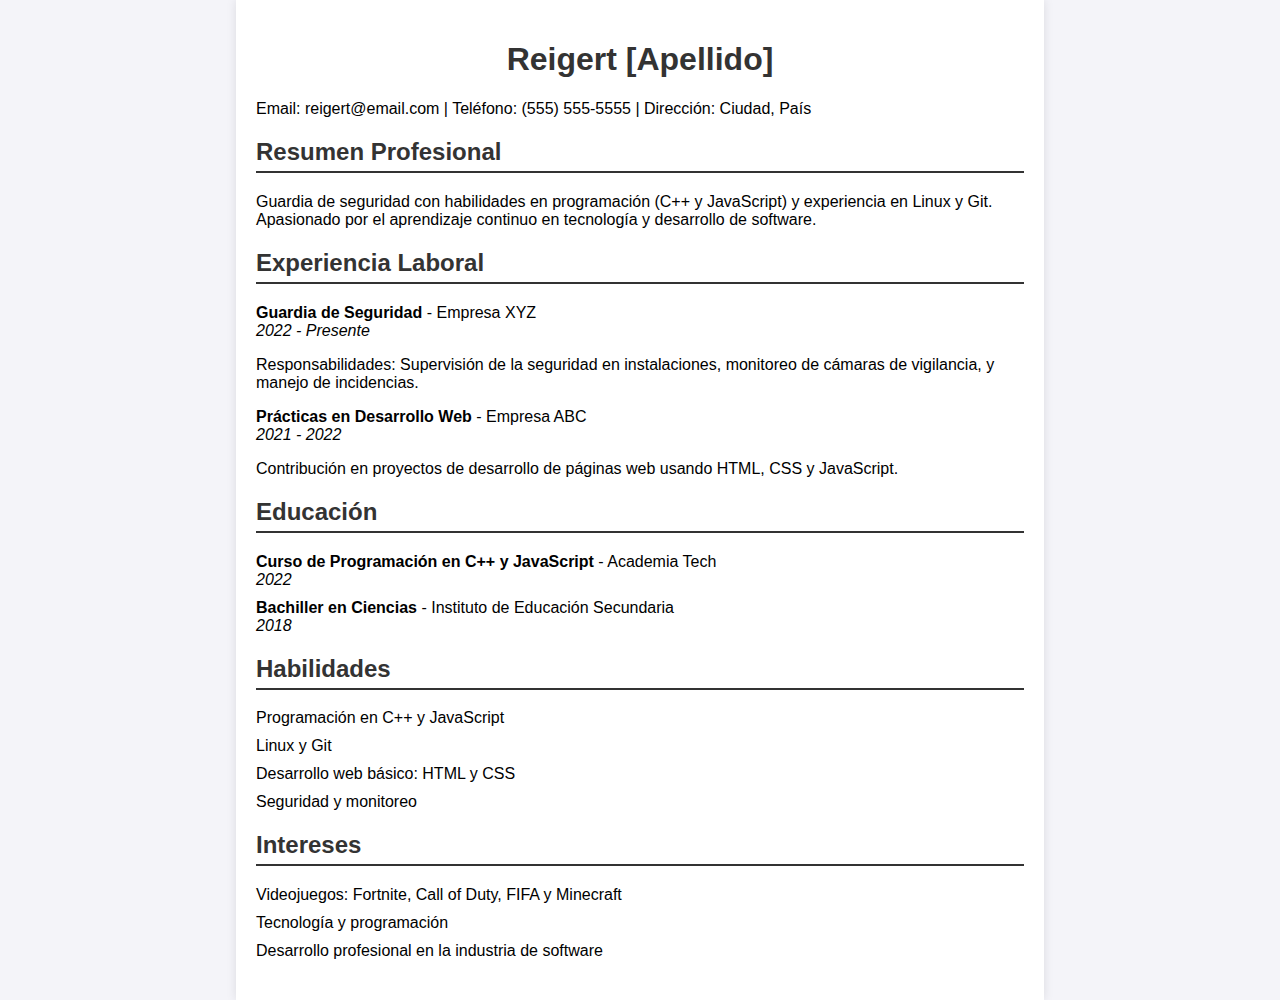
==== main.html @ fa896398 "diseñando la pagina con relleno" ====
<!DOCTYPE html>
<html lang="en">
<head>
    <meta charset="UTF-8">
    <meta name="viewport" content="width=device-width, initial-scale=1.0">
    <title>R. Lorigador Pastor</title>
    <link rel="stylesheet" href="css.css">
</head>
<body>
    
    <div class="container">
        <h1>Reigert [Apellido]</h1>
        <p>Email: reigert@email.com | Teléfono: (555) 555-5555 | Dirección: Ciudad, País</p>

        <div class="section">
            <h2>Resumen Profesional</h2>
            <p>Guardia de seguridad con habilidades en programación (C++ y JavaScript) y experiencia en Linux y Git. Apasionado por el aprendizaje continuo en tecnología y desarrollo de software.</p>
        </div>

        <div class="section">
            <h2>Experiencia Laboral</h2>
            <ul>
                <li>
                    <strong>Guardia de Seguridad</strong> - Empresa XYZ <br>
                    <em>2022 - Presente</em>
                    <p>Responsabilidades: Supervisión de la seguridad en instalaciones, monitoreo de cámaras de vigilancia, y manejo de incidencias.</p>
                </li>
                <li>
                    <strong>Prácticas en Desarrollo Web</strong> - Empresa ABC <br>
                    <em>2021 - 2022</em>
                    <p>Contribución en proyectos de desarrollo de páginas web usando HTML, CSS y JavaScript.</p>
                </li>
            </ul>
        </div>

        <div class="section">
            <h2>Educación</h2>
            <ul>
                <li>
                    <strong>Curso de Programación en C++ y JavaScript</strong> - Academia Tech <br>
                    <em>2022</em>
                </li>
                <li>
                    <strong>Bachiller en Ciencias</strong> - Instituto de Educación Secundaria <br>
                    <em>2018</em>
                </li>
            </ul>
        </div>

        <div class="section">
            <h2>Habilidades</h2>
            <ul>
                <li>Programación en C++ y JavaScript</li>
                <li>Linux y Git</li>
                <li>Desarrollo web básico: HTML y CSS</li>
                <li>Seguridad y monitoreo</li>
            </ul>
        </div>

        <div class="section">
            <h2>Intereses</h2>
            <ul>
                <li>Videojuegos: Fortnite, Call of Duty, FIFA y Minecraft</li>
                <li>Tecnología y programación</li>
                <li>Desarrollo profesional en la industria de software</li>
            </ul>
        </div>
    </div>


</body>
</html>
---- css.css ----
body {
    font-family: Arial, sans-serif;
    margin: 0;
    padding: 0;
    background-color: #f4f4f9;
}
.container {
    width: 60%;
    margin: auto;
    padding: 20px;
    background-color: #ffffff;
    box-shadow: 0 0 10px rgba(0, 0, 0, 0.1);
}
h1, h2 {
    color: #333;
}
h1 {
    text-align: center;
    font-size: 2em;
}
h2 {
    border-bottom: 2px solid #333;
    padding-bottom: 5px;
}
.section {
    margin-bottom: 20px;
}
ul {
    list-style: none;
    padding: 0;
}
li {
    margin-bottom: 10px;
}
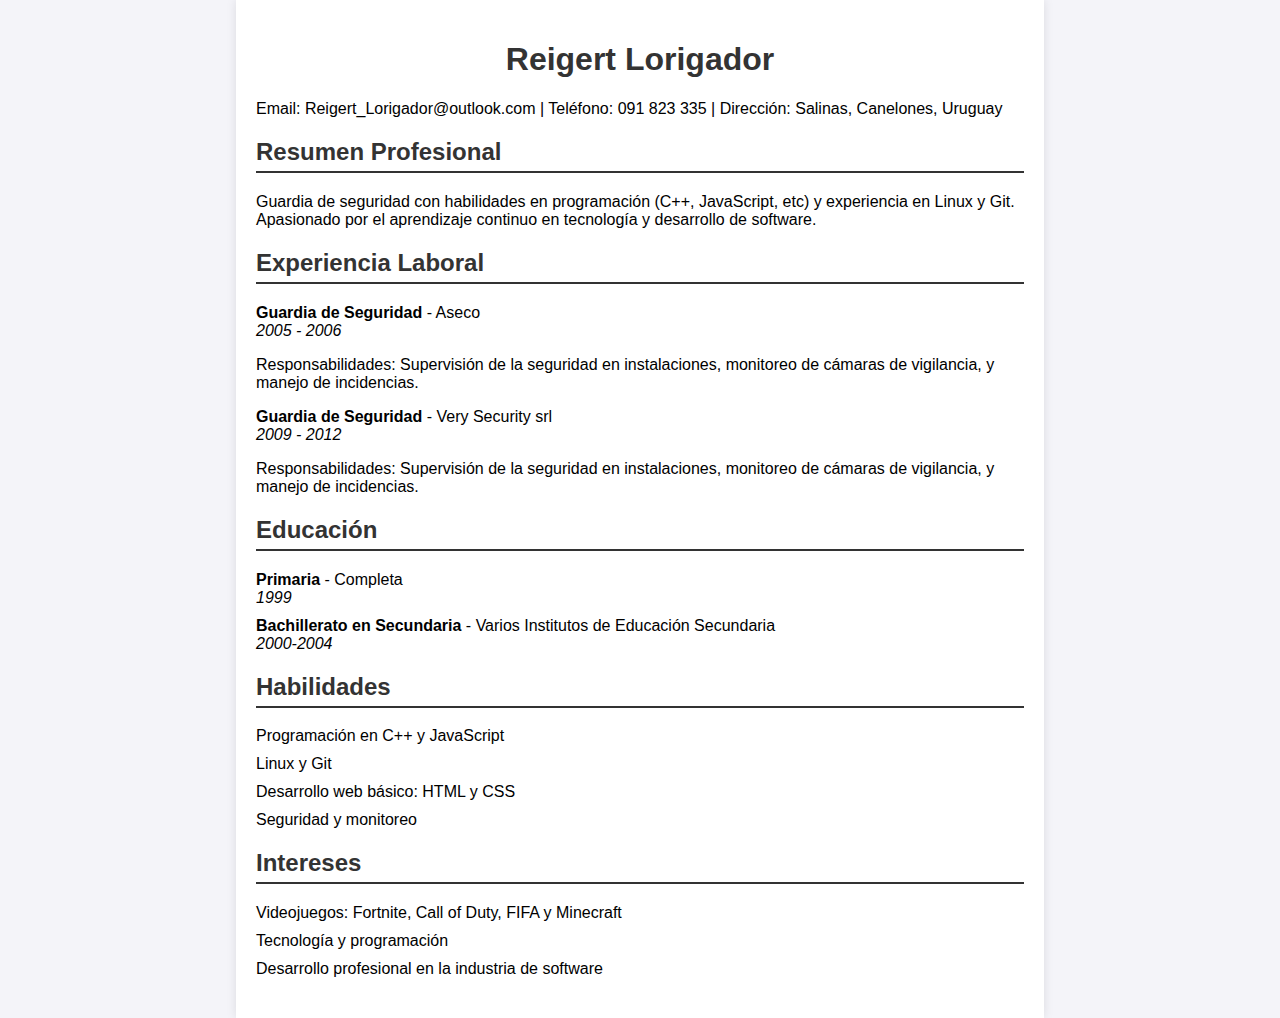
==== commit 732c42f9: "pagina personal" ====
--- a/main.html
+++ b/main.html
@@ -2,33 +2,34 @@
 <html lang="en">
 <head>
     <meta charset="UTF-8">
+    <link rel="stylesheet" href="css.css">
     <meta name="viewport" content="width=device-width, initial-scale=1.0">
     <title>R. Lorigador Pastor</title>
-    <link rel="stylesheet" href="css.css">
+   
 </head>
 <body>
     
     <div class="container">
-        <h1>Reigert [Apellido]</h1>
-        <p>Email: reigert@email.com | Teléfono: (555) 555-5555 | Dirección: Ciudad, País</p>
+        <h1>Reigert Lorigador</h1>
+        <p>Email: Reigert_Lorigador@outlook.com | Teléfono: 091 823 335 | Dirección: Salinas, Canelones, Uruguay</p>
 
         <div class="section">
             <h2>Resumen Profesional</h2>
-            <p>Guardia de seguridad con habilidades en programación (C++ y JavaScript) y experiencia en Linux y Git. Apasionado por el aprendizaje continuo en tecnología y desarrollo de software.</p>
+            <p>Guardia de seguridad con habilidades en programación (C++, JavaScript, etc) y experiencia en Linux y Git. Apasionado por el aprendizaje continuo en tecnología y desarrollo de software.</p>
         </div>
 
         <div class="section">
             <h2>Experiencia Laboral</h2>
             <ul>
                 <li>
-                    <strong>Guardia de Seguridad</strong> - Empresa XYZ <br>
-                    <em>2022 - Presente</em>
+                    <strong>Guardia de Seguridad</strong> - Aseco <br>
+                    <em>2005 - 2006</em>
                     <p>Responsabilidades: Supervisión de la seguridad en instalaciones, monitoreo de cámaras de vigilancia, y manejo de incidencias.</p>
                 </li>
                 <li>
-                    <strong>Prácticas en Desarrollo Web</strong> - Empresa ABC <br>
-                    <em>2021 - 2022</em>
-                    <p>Contribución en proyectos de desarrollo de páginas web usando HTML, CSS y JavaScript.</p>
+                    <strong>Guardia de Seguridad</strong> - Very Security srl <br>
+                    <em>2009 - 2012</em>
+                    <p>Responsabilidades: Supervisión de la seguridad en instalaciones, monitoreo de cámaras de vigilancia, y manejo de incidencias.</p>
                 </li>
             </ul>
         </div>
@@ -37,12 +38,12 @@
             <h2>Educación</h2>
             <ul>
                 <li>
-                    <strong>Curso de Programación en C++ y JavaScript</strong> - Academia Tech <br>
-                    <em>2022</em>
+                    <strong>Primaria</strong> - Completa <br>
+                    <em>1999</em>
                 </li>
                 <li>
-                    <strong>Bachiller en Ciencias</strong> - Instituto de Educación Secundaria <br>
-                    <em>2018</em>
+                    <strong>Bachillerato en Secundaria</strong> - Varios Institutos de Educación Secundaria <br>
+                    <em>2000-2004</em>
                 </li>
             </ul>
         </div>
